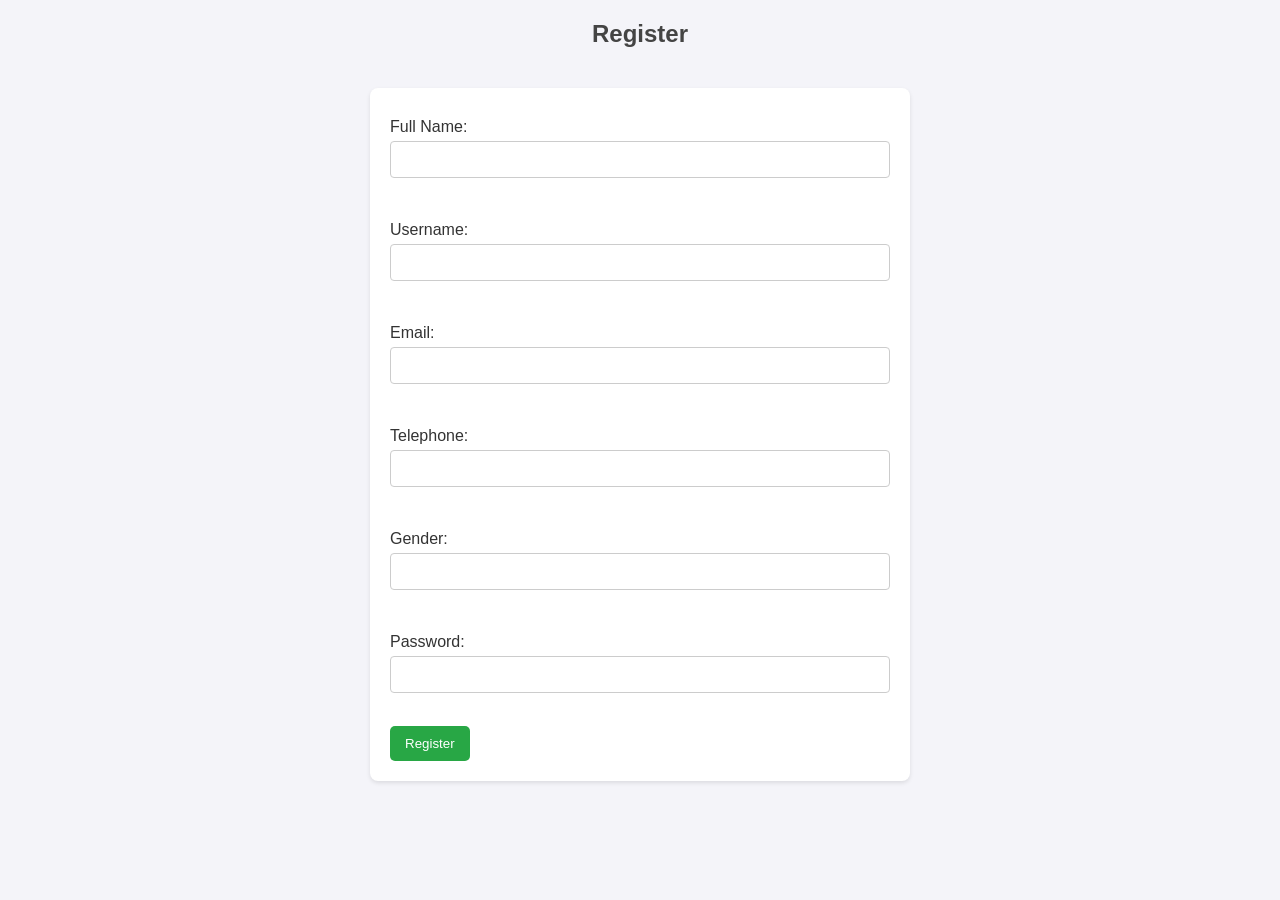
==== Story Hub/Accounts/Register.html @ ff614642 "Some changes and linking were done" ====
<!DOCTYPE html>
<html lang="en">
<head>
    <meta charset="UTF-8">
    <meta name="viewport" content="width=device-width, initial-scale=1.0">
    <title>Register</title>
    <link rel="stylesheet" href="styles.css">
</head>
<body>
    <h2>Register</h2>
    <form id="registrationForm">
        <label for="fullname">Full Name:</label>
        <input type="text" id="fullname" name="fullname" required><br><br>
        <label for="username">Username:</label>
        <input type="text" id="username" name="username" required><br><br>
        <label for="email">Email:</label>
        <input type="email" id="email" name="email" required><br><br>
        <label for="telephone">Telephone:</label>
        <input type="text" id="telephone" name="telephone" required><br><br>
        <label for="gender">Gender:</label>
        <input type="text" id="gender" name="gender" required><br><br>
        <label for="password">Password:</label>
        <input type="password" id="password" name="password" required><br><br>
        <button type="button" onclick="registerUser()">Register</button>
    </form>
    <script src="script.js"></script>
    <a href=""></a>
</body>
</html>
---- Story Hub/Accounts/styles.css ----
/* General Styles */
body {
    font-family: Arial, sans-serif;
    background-color: #f4f4f9;
    color: #333;
    margin: 0;
    padding: 0;
    display: flex;
    flex-direction: column;
    align-items: center;
}

h2 {
    margin-top: 20px;
    color: #444;
}

/* Form Styles */
form {
    background-color: #fff;
    border-radius: 8px;
    box-shadow: 0 2px 4px rgba(0, 0, 0, 0.1);
    padding: 20px;
    margin: 20px 0;
    width: 80%;
    max-width: 500px;
}

form label {
    display: block;
    margin: 10px 0 5px;
}

form input {
    width: calc(100% - 22px);
    padding: 10px;
    margin-bottom: 15px;
    border-radius: 4px;
    border: 1px solid #ccc;
}

form button {
    background-color: #28a745;
    color: #fff;
    border: none;
    border-radius: 5px;
    padding: 10px 15px;
    cursor: pointer;
    transition: background-color 0.3s;
}

form button:hover {
    background-color: #218838;
}

/* User List Styles */
ul {
    list-style-type: none;
    padding: 0;
    width: 80%;
    max-width: 600px;
    margin: 20px 0;
}

li {
    background-color: #fff;
    margin: 10px 0;
    padding: 15px;
    border-radius: 8px;
    box-shadow: 0 2px 4px rgba(0, 0, 0, 0.1);
    display: flex;
    justify-content: space-between;
    align-items: center;
}

li:nth-child(even) {
    background-color: #f9f9f9;
}

button.delete {
    background-color: #ff4d4d;
    color: #fff;
    border: none;
    border-radius: 5px;
    padding: 10px 15px;
    cursor: pointer;
    transition: background-color 0.3s;
}

button.delete:hover {
    background-color: #ff3333;
}

#logout {
    background-color: #333;
    color: #fff;
    margin-top: 20px;
}

#logout:hover {
    background-color: #555;
}
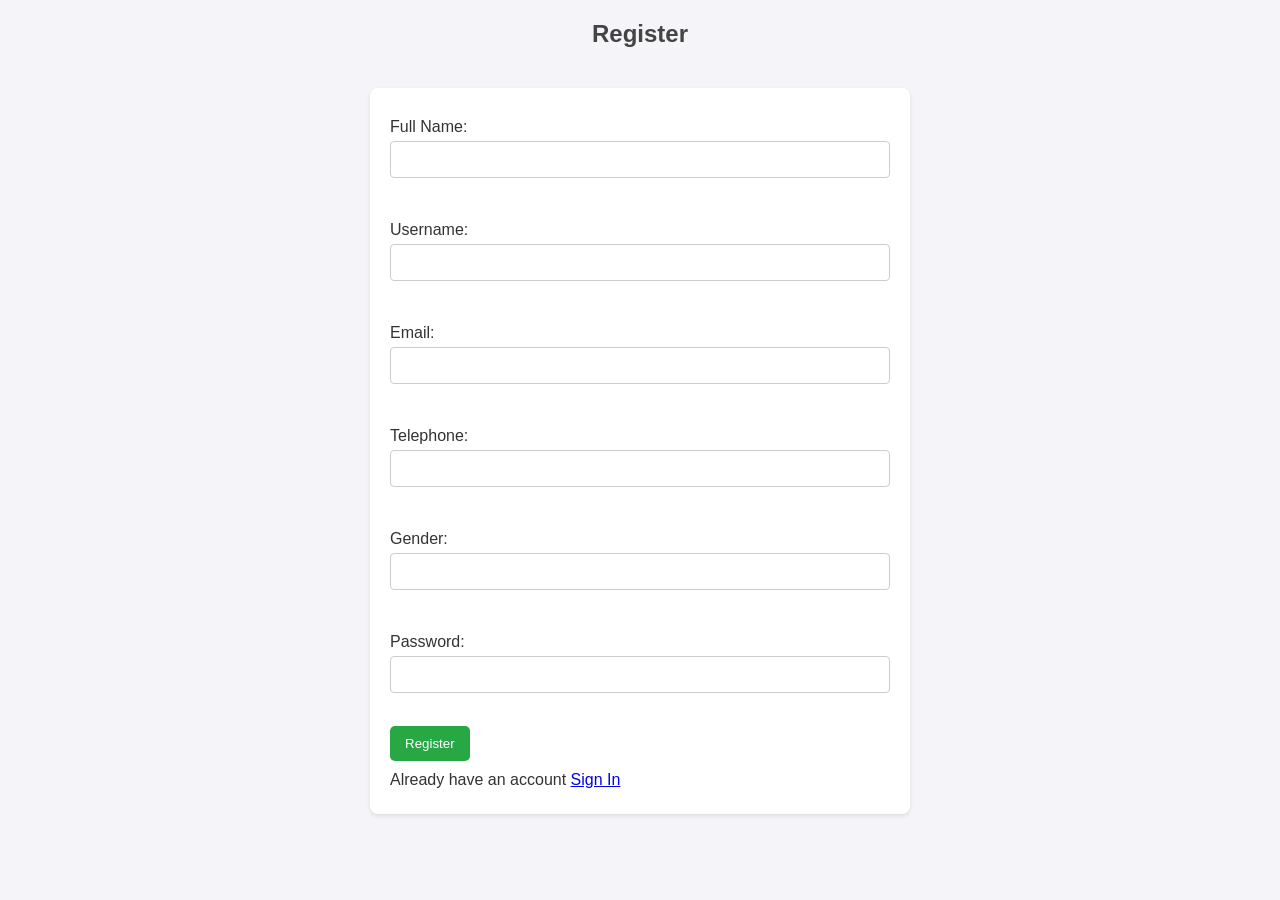
==== commit 334a7ea0: "Updates" ====
--- a/Story Hub/Accounts/Register.html
+++ b/Story Hub/Accounts/Register.html
@@ -22,6 +22,8 @@
         <label for="password">Password:</label>
         <input type="password" id="password" name="password" required><br><br>
         <button type="button" onclick="registerUser()">Register</button>
+        <label for="">Already have an account <a href="SignIn.html">Sign In</a></label>
+        <a href=""></a>
     </form>
     <script src="script.js"></script>
     <a href=""></a>
